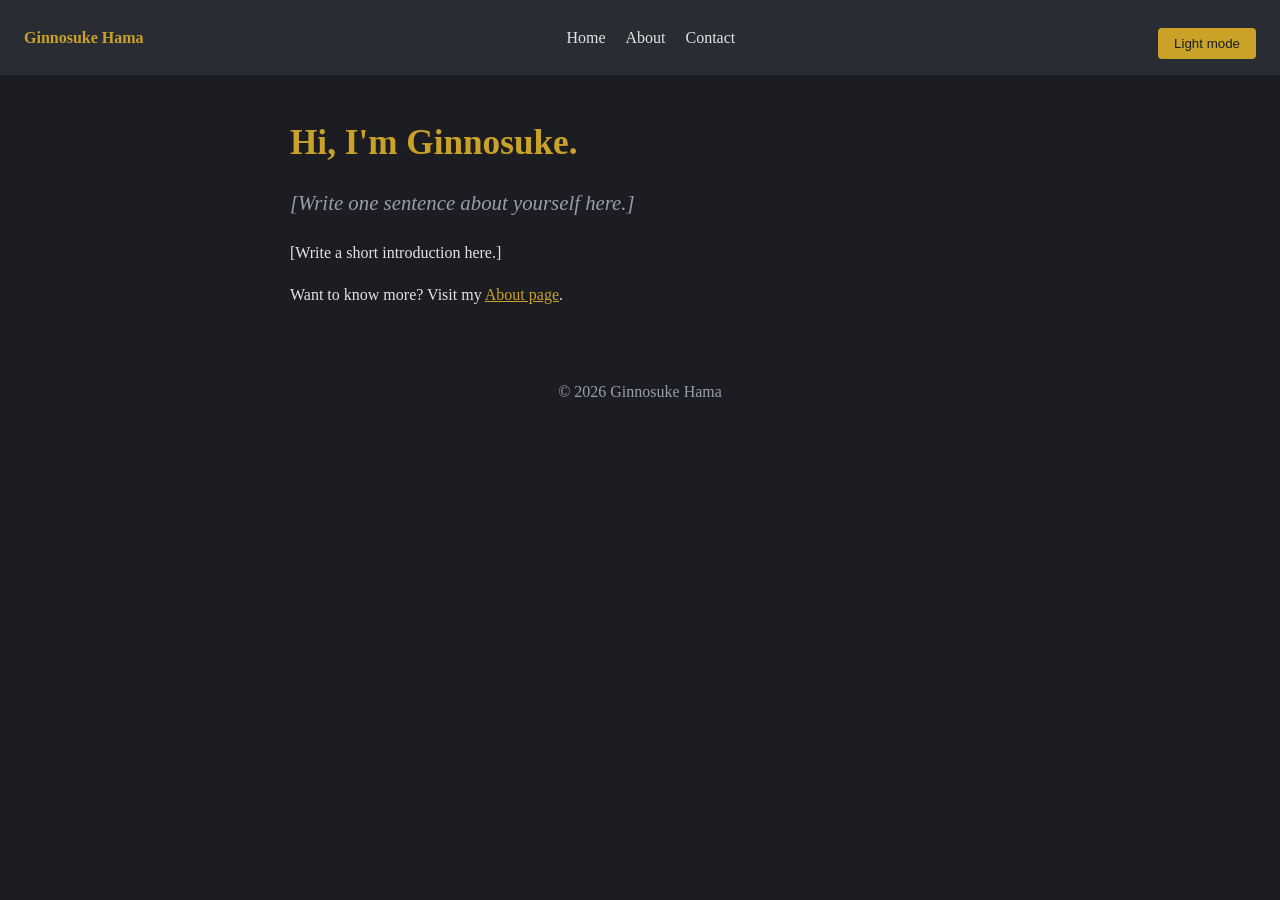
==== Project1/index.html @ bcef6ee1 "Add files via upload" ====
<!DOCTYPE html>
<html lang="en">
<head>
  <meta charset="UTF-8">
  <meta name="viewport" content="width=device-width, initial-scale=1.0">
  <title>Ginnosuke Hama | Home</title>
  <link rel="stylesheet" href="style.css">
</head>
<body>
  <header>
    <p class="logo">Ginnosuke Hama</p>
    <nav>
      <ul>
        <li><a href="index.html">Home</a></li>
        <li><a href="about.html">About</a></li>
        <li><a href="contact.html">Contact</a></li>
      </ul>
    </nav>
    <button id="theme-toggle">Light mode</button>
  </header>

  <main>
    <h1>Hi, I'm Ginnosuke.</h1>
    <p class="lead">[Write one sentence about yourself here.]</p>
    <p>[Write a short introduction here.]</p>
    <p>Want to know more? Visit my <a href="about.html">About page</a>.</p>
  </main>

  <footer>
    <p>&copy; 2026 Ginnosuke Hama</p>
  </footer>

  <script src="script.js"></script>
</body>
</html>
---- Project1/style.css ----
/* Colors for dark mode (default) */
body {
  --bg: #1c1d22;
  --box: #2a2c33;
  --text: #e4e4e4;
  --muted: #9a9ea6;
  --accent: #c9a227;

  margin: 0;
  font-family: Georgia, serif;
  background-color: var(--bg);
  color: var(--text);
}

/* Colors for light mode (added by script.js) */
body.light {
  --bg: #f4f2ee;
  --box: #ffffff;
  --text: #222222;
  --muted: #666666;
  --accent: #8a6d00;
}

/* Header and navigation */
header {
  display: flex;
  align-items: center;
  justify-content: space-between;
  flex-wrap: wrap;
  padding: 16px 24px;
  background-color: var(--box);
}

.logo {
  margin: 0;
  font-weight: bold;
  color: var(--accent);
}

nav ul {
  display: flex;
  gap: 20px;
  margin: 0;
  padding: 0;
  list-style: none;
}

a {
  color: var(--accent);
}

nav a {
  color: var(--text);
  text-decoration: none;
}

nav a:hover {
  color: var(--accent);
}

/* Main content */
main {
  max-width: 700px;
  margin: 0 auto;
  padding: 24px;
}

h1 {
  font-size: 2.2em;
  color: var(--accent);
}

h2 {
  font-size: 1.4em;
  border-bottom: 1px solid var(--muted);
  padding-bottom: 4px;
  margin-top: 40px;
}

p {
  line-height: 1.6;
}

.lead {
  font-size: 1.3em;
  font-style: italic;
  color: var(--muted);
}

img {
  width: 100%;
  border-radius: 8px;
}

/* Table */
table {
  width: 100%;
  border-collapse: collapse;
}

th, td {
  padding: 8px;
  border: 1px solid var(--muted);
  text-align: left;
}

th {
  background-color: var(--box);
}

/* Form */
label {
  display: block;
  margin-top: 12px;
}

input, textarea {
  width: 100%;
  padding: 8px;
  box-sizing: border-box;
  font-family: inherit;
}

button {
  margin-top: 12px;
  padding: 8px 16px;
  border: none;
  border-radius: 4px;
  background-color: var(--accent);
  color: #1c1d22;
  cursor: pointer;
}

/* Footer */
footer {
  text-align: center;
  padding: 16px;
  color: var(--muted);
}
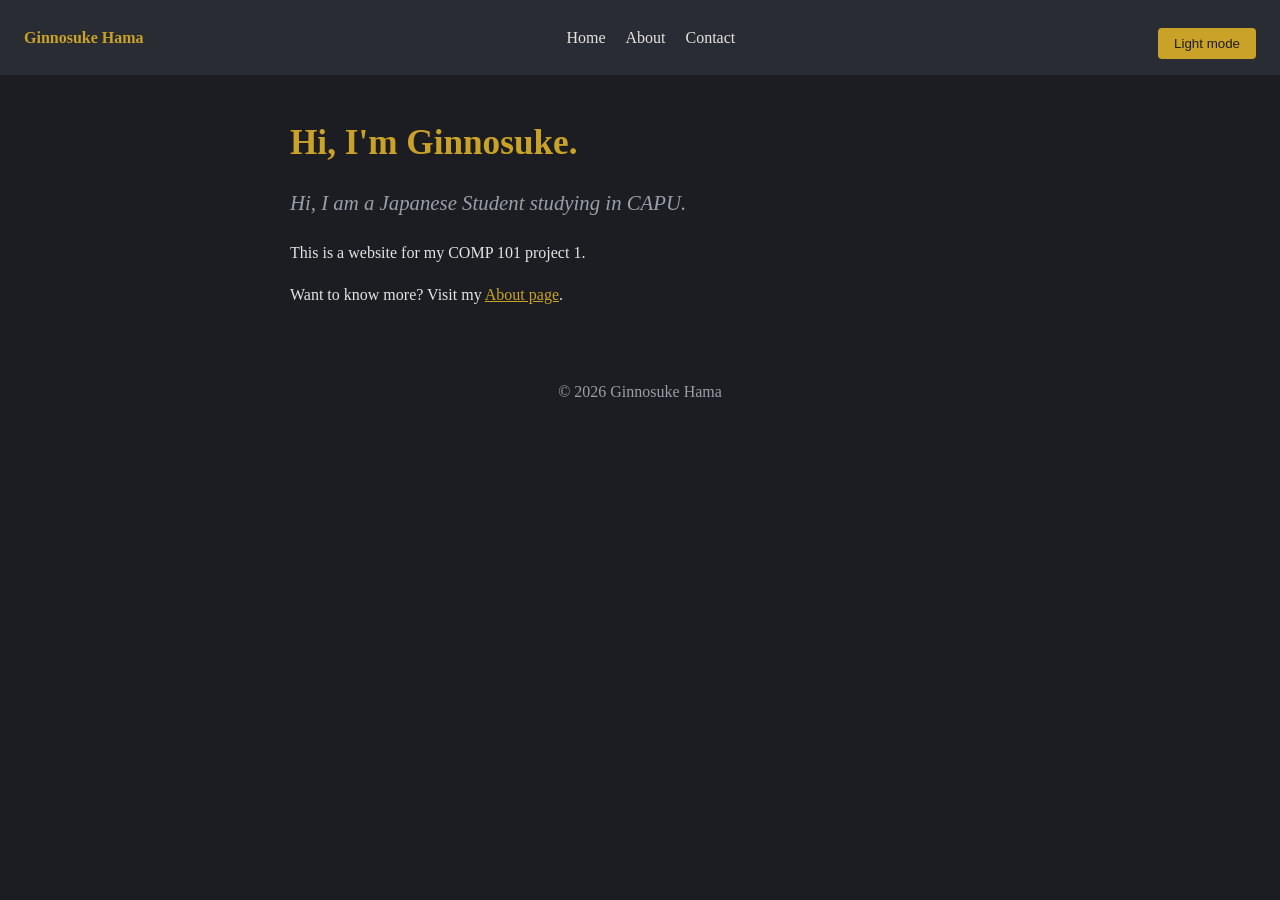
==== commit 6b9198c8: "Update index.html" ====
--- a/Project1/index.html
+++ b/Project1/index.html
@@ -21,8 +21,8 @@
 
   <main>
     <h1>Hi, I'm Ginnosuke.</h1>
-    <p class="lead">[Write one sentence about yourself here.]</p>
-    <p>[Write a short introduction here.]</p>
+    <p class="lead">Hi, I am a Japanese Student studying in CAPU.</p>
+    <p>This is a website for my COMP 101 project 1.</p>
     <p>Want to know more? Visit my <a href="about.html">About page</a>.</p>
   </main>
 
